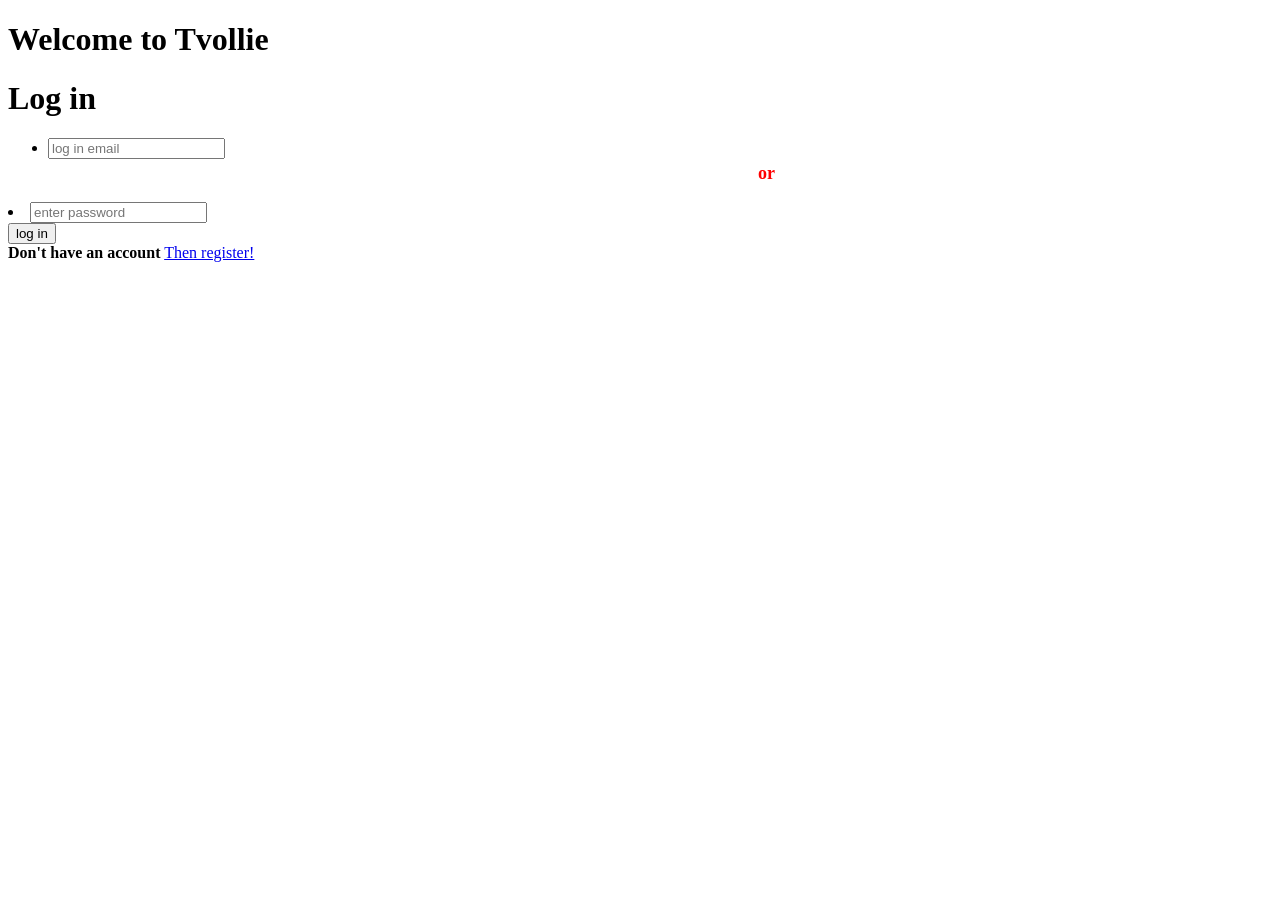
==== index.html @ 745a83ca "Add files via upload" ====
<!DOCTYPE html>
<html lang="en">
<head>
    <meta charset="UTF-8">
    <meta name="viewport" content="width=device-width, initial-scale=1.0">
    <title>Document</title>
<link rel="stylesheet" href="index.css">
<link rel="stylesheet" href="https://cdn.jsdelivr.net/npm/bootstrap-icons@1.11.3/font/bootstrap-icons.min.css">
</head>
<body>
<div class="baslık">
    <h1>Welcome to Tvollie</h1>

<div class="title">
      <h1>Log in</h1>
</div>
    
    <header class="giris">
     <form action="tvollie.html">
        <div class="üst">
        <ul>
        <li>
    <input list="languages" type="text" placeholder="log in email">
    <datalist id="languages">
    <option value="emrr_1299"></option>
    <option value="aminake033"></option>
    <option value="burakaydin07"></option>
    </li>
    </datalist>
    </div>
    <br>
     <b style="margin-left: 750px; margin-top: -30px; display: block; color: red; font-size: 18px;">or</b>
     <br>
    <div class="alt">
    <li>
    <input list="diller" type="text" placeholder="enter password">
    <datalist id="diller">
    <option value="******"></option>
    <option value="******"></option>
    <option value="******"></option>
    </li>
    </ul>
    </div>
    <div class="log">
    <a href="tvollie.html"><input type="submit" value="log in"></a>
    </div>
    </datalist>
    </form>
    <div class="reg">
    <b>Don't have an account</b>  <a href="kaydol.html">Then register!</a>
    </div>
    </header>

   
    
</body>
</html>
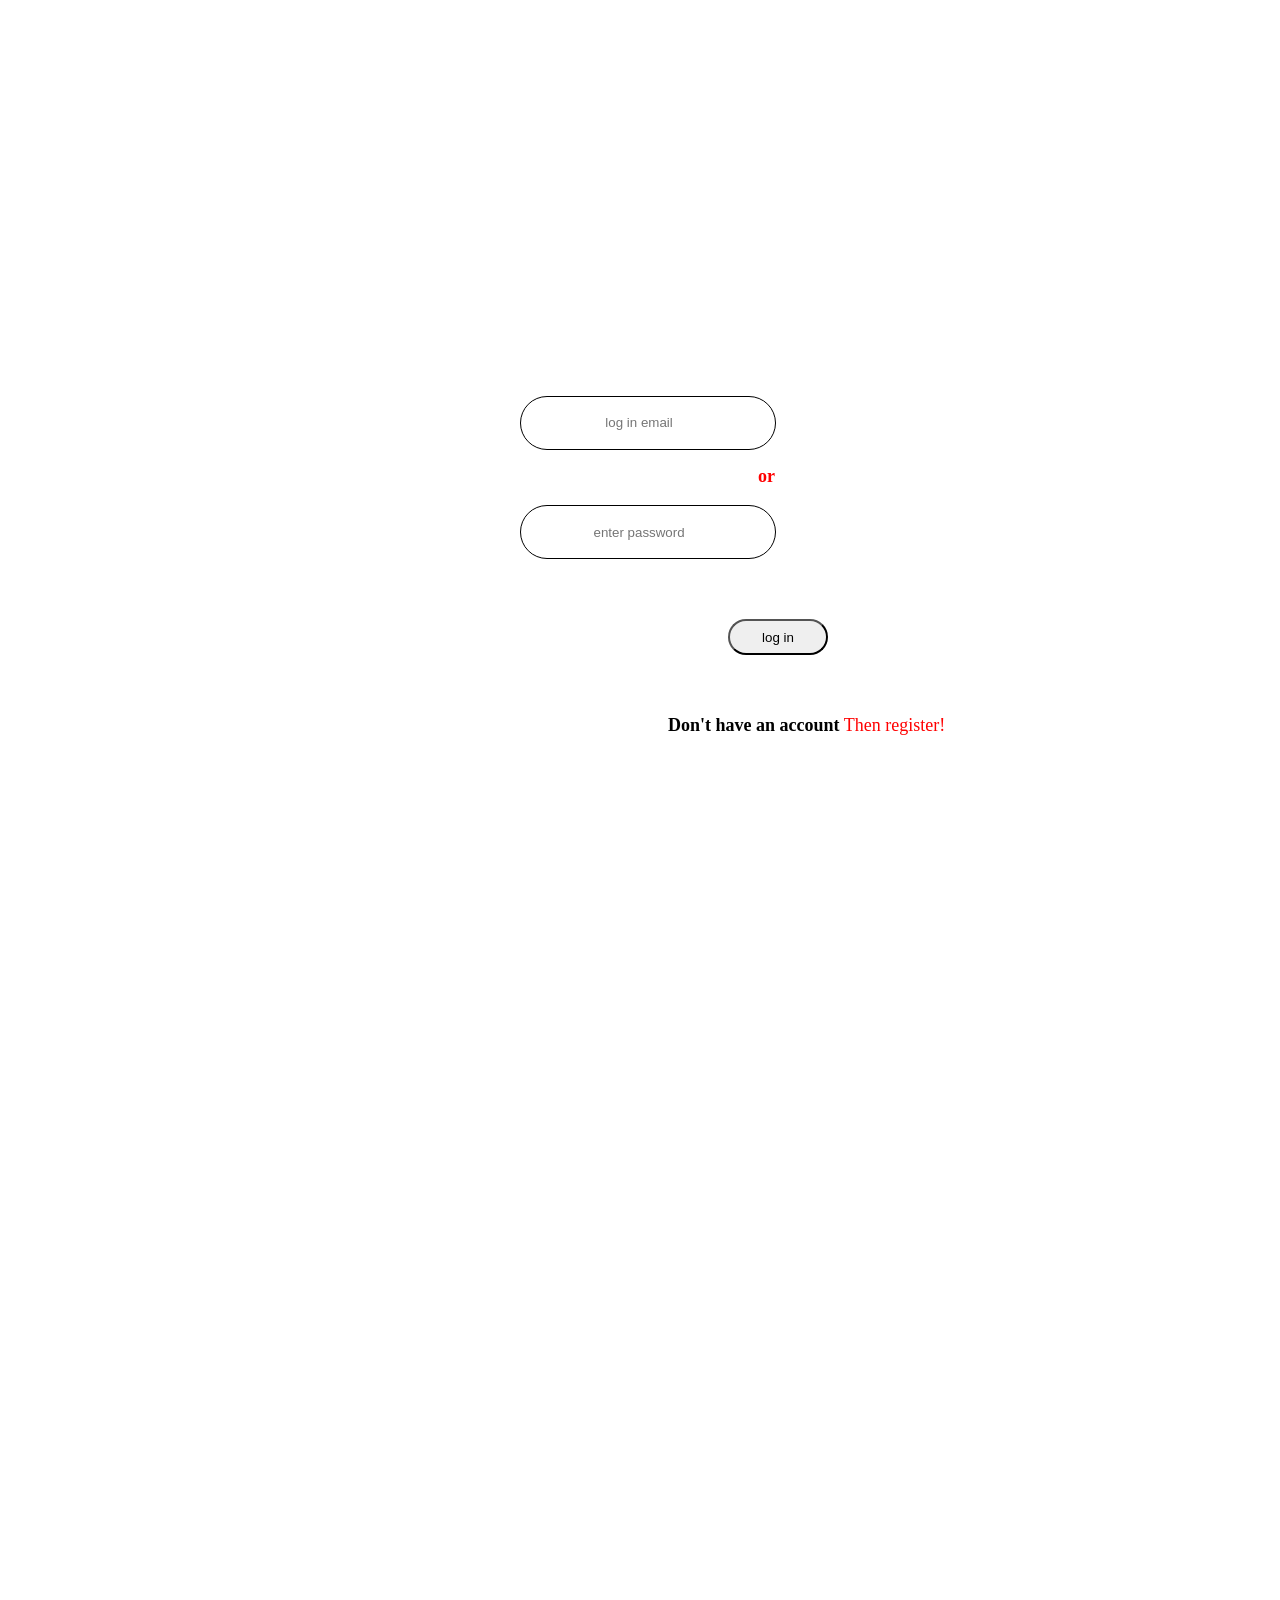
==== commit 454d47de: "Update index.html for login page structure" ====
--- a/index.html
+++ b/index.html
@@ -3,7 +3,7 @@
 <head>
     <meta charset="UTF-8">
     <meta name="viewport" content="width=device-width, initial-scale=1.0">
-    <title>Document</title>
+    <title>Log in</title>
 <link rel="stylesheet" href="index.css">
 <link rel="stylesheet" href="https://cdn.jsdelivr.net/npm/bootstrap-icons@1.11.3/font/bootstrap-icons.min.css">
 </head>
@@ -54,4 +54,4 @@
    
     
 </body>
-</html>+</html>
--- a/index.css
+++ b/index.css
@@ -0,0 +1,28 @@
+body{background-image: url(https://i.pinimg.com/736x/35/5c/36/355c363e67ab40b1af869b75ca083e53.jpg); width: 100%;
+height: 200vh; background-size: cover; position: fixed;}
+
+:root{--main-color: white;}
+
+*{list-style: none;}
+
+.giris .üst{display: flex; justify-content: center; align-items: center; margin-top: 300px; margin-right: 40px;
+line-height: 5;}
+
+.giris .alt{ display: flex; justify-content: center; align-items: center;}
+
+.baslık h1{display: flex; justify-content: center; color: white;}
+
+.üst input{width: 250px; height: 50px; border-radius: 30px; text-align: center; border: 1px solid black;}
+
+.alt input{width: 250px; height: 50px; border-radius: 30px; text-align: center; border: 1px solid black;}
+
+
+.title h1{position: absolute; margin-left: 700px; margin-top: 200px; color: white;}
+
+.log input{width: 100px; margin-top: 60px; margin-left: 720px; border-radius: 30px; width: 100px; height: 36px;}
+
+.reg{margin-top: 60px; margin-left: 660px; font-size: 18px;}
+
+.reg a{text-decoration: none; color: red;}
+
+.reg a:hover{text-decoration: underline;}
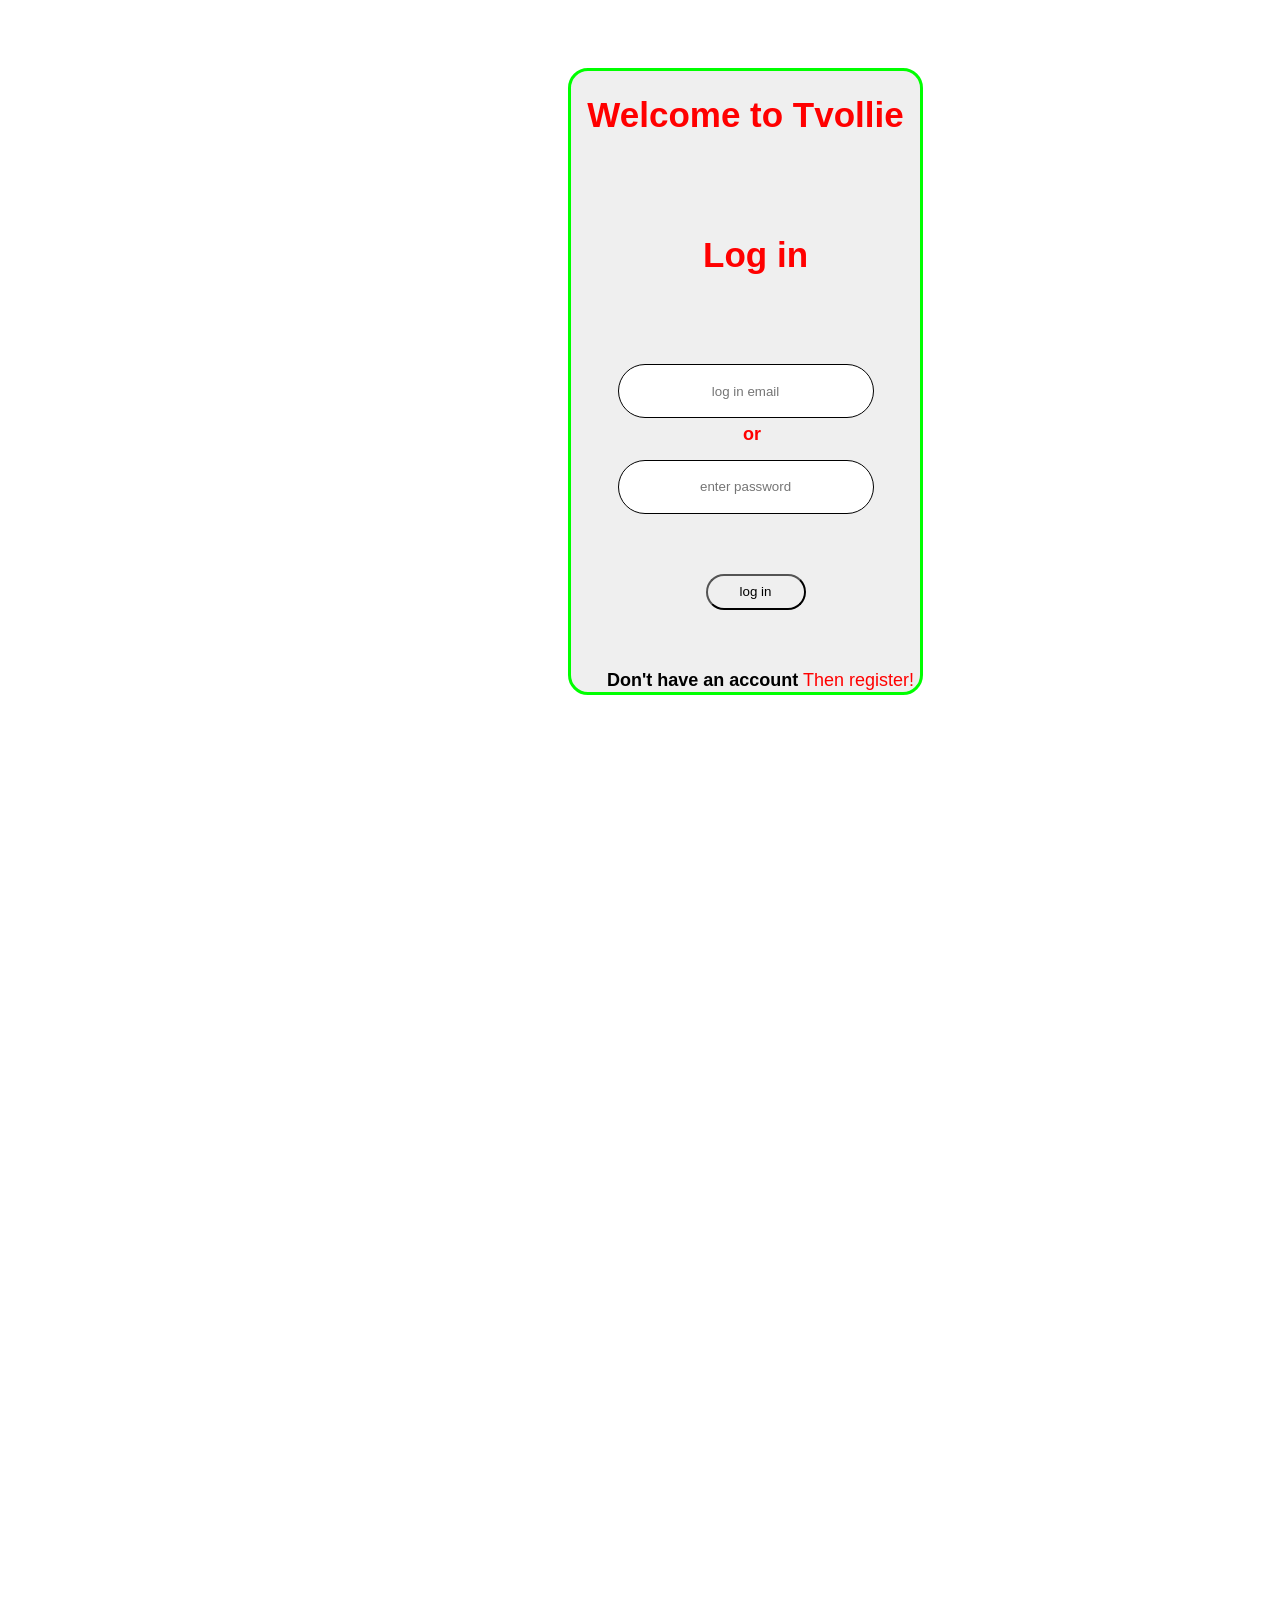
==== commit 4c2a515c: "Add files via upload" ====
--- a/index.html
+++ b/index.html
@@ -8,7 +8,10 @@
 <link rel="stylesheet" href="https://cdn.jsdelivr.net/npm/bootstrap-icons@1.11.3/font/bootstrap-icons.min.css">
 </head>
 <body>
-<div class="baslık">
+<div class="main">
+    <button>
+
+    <div class="baslık">
     <h1>Welcome to Tvollie</h1>
 
 <div class="title">
@@ -20,24 +23,14 @@
         <div class="üst">
         <ul>
         <li>
-    <input list="languages" type="text" placeholder="log in email">
-    <datalist id="languages">
-    <option value="emrr_1299"></option>
-    <option value="aminake033"></option>
-    <option value="burakaydin07"></option>
-    </li>
-    </datalist>
+    <input type="text" placeholder="log in email" required>
     </div>
     <br>
-     <b style="margin-left: 750px; margin-top: -30px; display: block; color: red; font-size: 18px;">or</b>
+     <b style="margin-left: 13px; margin-top: -30px; display: block; color: red; font-size: 18px;">or</b>
      <br>
     <div class="alt">
     <li>
-    <input list="diller" type="text" placeholder="enter password">
-    <datalist id="diller">
-    <option value="******"></option>
-    <option value="******"></option>
-    <option value="******"></option>
+    <input type="text" placeholder="enter password" required>
     </li>
     </ul>
     </div>
@@ -50,8 +43,18 @@
     <b>Don't have an account</b>  <a href="kaydol.html">Then register!</a>
     </div>
     </header>
+    </button>
+    </div>
 
    
     
 </body>
 </html>
+
+
+ <!-- <datalist id="languages">
+    <option value="emrr_1299"></option>
+    <option value="aminake033"></option>
+    <option value="burakaydin07"></option>
+    </li>
+    </datalist> -->
--- a/index.css
+++ b/index.css
@@ -17,12 +17,20 @@
 .alt input{width: 250px; height: 50px; border-radius: 30px; text-align: center; border: 1px solid black;}
 
 
-.title h1{position: absolute; margin-left: 700px; margin-top: 200px; color: white;}
+.title h1{margin-left: 20px; margin-top: 100px; color: red;}
 
-.log input{width: 100px; margin-top: 60px; margin-left: 720px; border-radius: 30px; width: 100px; height: 36px;}
+.log input{width: 100px; margin-top: 60px; margin-left: 20px; border-radius: 30px; width: 100px; height: 36px;}
 
-.reg{margin-top: 60px; margin-left: 660px; font-size: 18px;}
+.reg{margin-top: 60px; margin-left: 30px; font-size: 18px;}
 
 .reg a{text-decoration: none; color: red;}
 
-.reg a:hover{text-decoration: underline;}+.reg a:hover{text-decoration: underline;}
+
+.main button{margin-left: 560px; margin-top: 60px; border-radius: 20px; border: 3px solid lime;}
+.main button:hover{border: 4px solid black;}
+
+.baslık h1{color: red; font-size: 35px;}
+
+.giris{margin-top: -230px;}
+
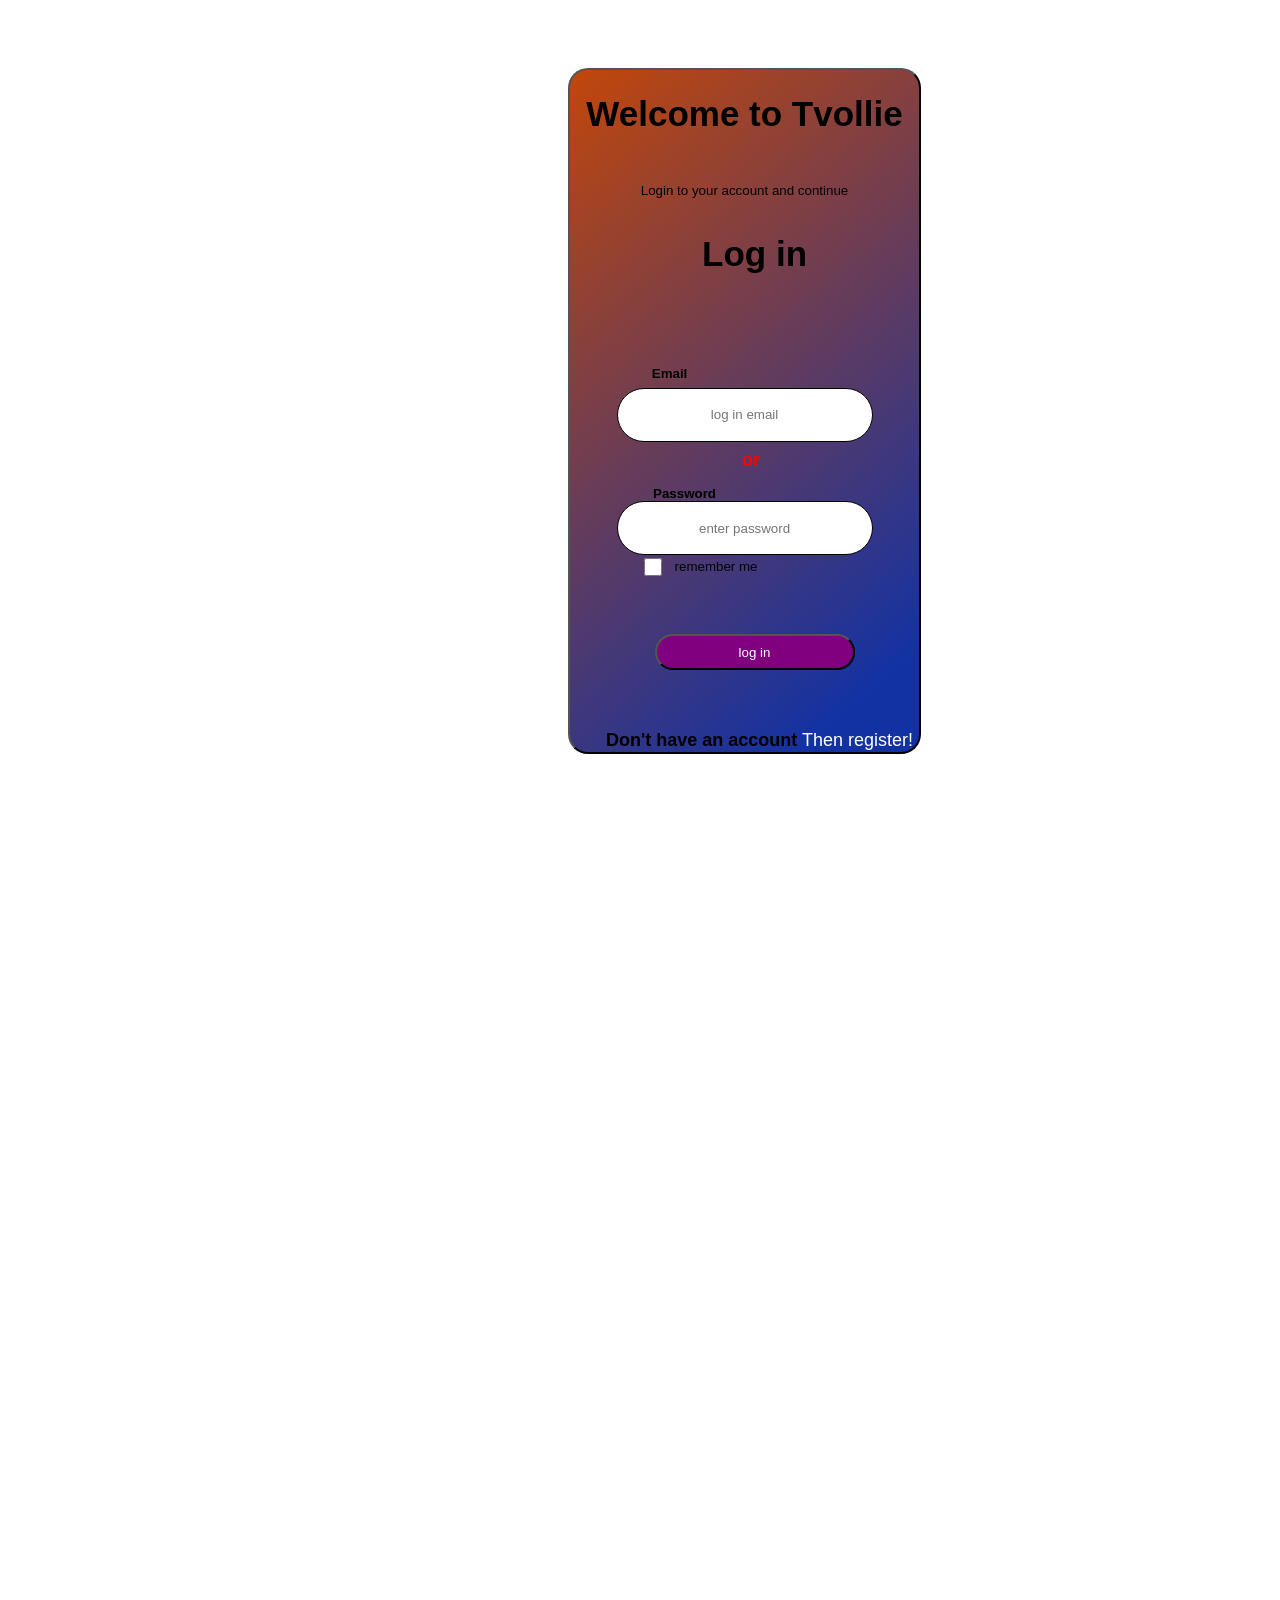
==== commit 32b9ef3c: "Add files via upload" ====
--- a/index.html
+++ b/index.html
@@ -10,7 +10,6 @@
 <body>
 <div class="main">
     <button>
-
     <div class="baslık">
     <h1>Welcome to Tvollie</h1>
 
@@ -23,14 +22,27 @@
         <div class="üst">
         <ul>
         <li>
+        <label>Login to your account and continue</label>
+        <br>
+     <b>Email</b>
+     <br>
     <input type="text" placeholder="log in email" required>
     </div>
     <br>
-     <b style="margin-left: 13px; margin-top: -30px; display: block; color: red; font-size: 18px;">or</b>
+     <b style="margin-left: 13px; margin-top: -20px; display: block; color: red; font-size: 18px;">or</b>
      <br>
     <div class="alt">
     <li>
+        <b>Password</b>
+        <br>
     <input type="text" placeholder="enter password" required>
+    <br>
+    <div class="check">
+   <input type="checkbox">
+    </div>
+    <div class="box">
+        <span>remember me</span>
+    </div>
     </li>
     </ul>
     </div>
--- a/index.css
+++ b/index.css
@@ -1,7 +1,7 @@
-body{background-image: url(https://i.pinimg.com/736x/35/5c/36/355c363e67ab40b1af869b75ca083e53.jpg); width: 100%;
+body{background-image: url(https://thumbs.dreamstime.com/b/stunning-coastal-sunset-ocean-rainbow-vibrant-underwater-spectrum-capturing-magic-tropical-sea-witness-breathtaking-353112011.jpg); width: 100%;
 height: 200vh; background-size: cover; position: fixed;}
 
-:root{--main-color: white;}
+:root{--main-color: white; --real-color: black;}
 
 *{list-style: none;}
 
@@ -12,25 +12,37 @@
 
 .baslık h1{display: flex; justify-content: center; color: white;}
 
-.üst input{width: 250px; height: 50px; border-radius: 30px; text-align: center; border: 1px solid black;}
+.üst input{width: 250px; height: 50px; border-radius: 30px; text-align: center; border: 1px solid black; margin-top: -20px;
+ display: block;}
 
 .alt input{width: 250px; height: 50px; border-radius: 30px; text-align: center; border: 1px solid black;}
 
 
-.title h1{margin-left: 20px; margin-top: 100px; color: red;}
+.title h1{margin-left: 20px; margin-top: 100px; color: var(--real-color);}
 
-.log input{width: 100px; margin-top: 60px; margin-left: 20px; border-radius: 30px; width: 100px; height: 36px;}
+.log input{width: 100px; margin-top: 60px; margin-left: 20px; border-radius: 30px; width: 200px; height: 36px;
+background-color: purple; color: white;}
 
 .reg{margin-top: 60px; margin-left: 30px; font-size: 18px;}
 
-.reg a{text-decoration: none; color: red;}
+.reg a{text-decoration: none; color: white;}
 
 .reg a:hover{text-decoration: underline;}
 
-.main button{margin-left: 560px; margin-top: 60px; border-radius: 20px; border: 3px solid lime;}
-.main button:hover{border: 4px solid black;}
+.main button{margin-left: 560px; margin-top: 60px; border-radius: 20px;
+ background: linear-gradient(320deg, rgb(18, 50, 164) 10%, #c1470a 100%);
+}
 
-.baslık h1{color: red; font-size: 35px;}
+.baslık h1{color: var(--real-color); font-size: 35px;}
 
 .giris{margin-top: -230px;}
 
+.üst label{margin-top: -200px; display: block;}
+
+.üst b{margin-top: 50px; display: inline-block; margin-right: 150px;}
+
+.alt b{margin-right: 120px;}
+
+.check input{height: 18px; margin-left: -180px;}
+
+.box{margin-top: -20px; margin-left: -57px;}
